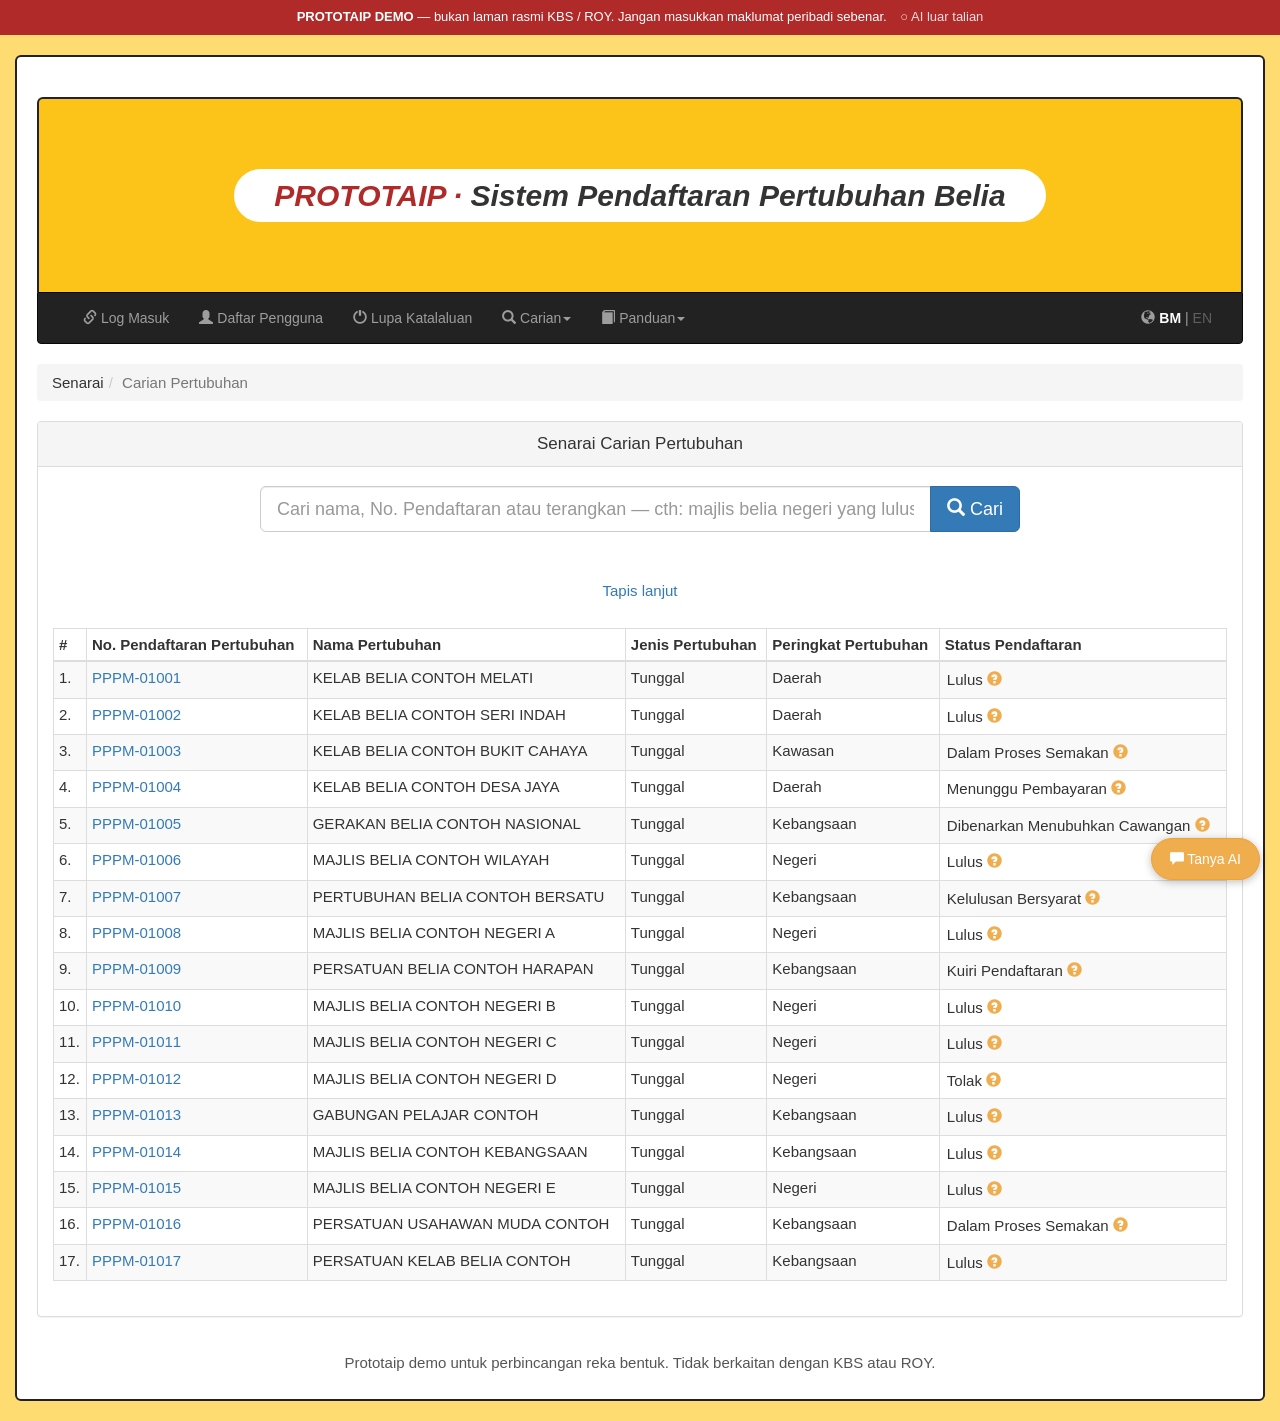
==== carian.html @ ee02eac8 "Search: one box with tags, local understanding first, empty-result help Replaces the duplicate AI se" ====
<!doctype html>
<html lang="ms">
<head>
<meta charset="utf-8"><meta name="robots" content="noindex, nofollow"><meta name="viewport" content="width=device-width, initial-scale=1">
<title>[Prototaip] Carian Pertubuhan - Sistem eROY</title>
<link rel="stylesheet" href="https://cdnjs.cloudflare.com/ajax/libs/twitter-bootstrap/3.4.1/css/bootstrap.min.css">
<link rel="stylesheet" href="assets/style.css">
</head>
<body>
<div class="shell">
  <div id="header"></div>
  <ol class="breadcrumb"><li>Senarai</li><li class="active">Carian Pertubuhan</li></ol>
  <div class="panel panel-default">
    <div class="panel-heading">Senarai Carian Pertubuhan</div>
    <div class="panel-body">
      <!-- One search box: number, name or a plain description -->
      <form id="qs" class="one-search" data-live="1" role="search">
        <label class="sr-only" for="q">Cari pertubuhan</label>
        <div class="input-group">
          <input id="q" class="form-control input-lg" maxlength="300" autocomplete="off"
                 placeholder="Cari nama, No. Pendaftaran atau terangkan — cth: majlis belia negeri yang lulus">
          <span class="input-group-btn"><button class="btn btn-primary btn-lg"><span class="glyphicon glyphicon-search"></span> Cari</button></span>
        </div>
      </form>
      <div class="filter-chips" id="chips" aria-live="polite"></div>
      <p class="search-note" id="search-note" aria-live="polite"></p>

      <details class="adv-filters" id="adv">
        <summary>Tapis lanjut</summary>
        <form id="f" class="form-horizontal" data-live="1">
          <div class="form-group">
            <label class="col-sm-2 control-label" for="f-no">No. Pendaftaran Pertubuhan :</label><div class="col-sm-4"><input id="f-no" name="no" class="form-control"></div>
            <label class="col-sm-2 control-label" for="f-nama">Nama Pertubuhan :</label><div class="col-sm-4"><input id="f-nama" name="nama" class="form-control"></div>
          </div>
          <div class="form-group">
            <label class="col-sm-2 control-label" for="f-jenis">Jenis Pertubuhan :</label>
            <div class="col-sm-4"><select id="f-jenis" name="jenis" class="form-control"><option value="">Sila pilih</option><option>Tunggal</option></select></div>
            <label class="col-sm-2 control-label" for="f-status">Status Pendaftaran :</label>
            <div class="col-sm-4"><select id="f-status" name="status" class="form-control"><option value="">Sila pilih</option>
              <option>Dalam Proses Semakan</option><option>Kuiri Pendaftaran</option><option>Menunggu Pembayaran</option><option>Tolak</option>
              <option>Lulus</option><option>Kelulusan Bersyarat</option><option>Dibenarkan Menubuhkan Cawangan</option></select></div>
          </div>
          <div class="form-group">
            <label class="col-sm-2 control-label" for="f-peringkat">Peringkat Pertubuhan :</label>
            <div class="col-sm-4"><select id="f-peringkat" name="peringkat" class="form-control"><option value="">Sila pilih</option>
              <option>Kebangsaan</option><option>Negeri</option><option>Daerah</option><option>Bahagian</option><option>Kawasan</option><option>Lokaliti</option></select></div>
          </div>
          <div class="text-center"><button class="btn btn-primary"><span class="glyphicon glyphicon-search"></span> Cari</button> <button type="reset" class="btn btn-default">Set Semula</button></div>
        </form>
      </details>

      <div class="table-responsive">
        <table class="table table-bordered table-striped table-condensed">
          <thead><tr><th>#</th><th>No. Pendaftaran Pertubuhan</th><th>Nama Pertubuhan</th><th>Jenis Pertubuhan</th><th>Peringkat Pertubuhan</th><th>Status Pendaftaran</th></tr></thead>
          <tbody id="rows"></tbody>
        </table>
      </div>
      <div id="empty-help" aria-live="polite"></div>
    </div>
  </div>
  <footer id="footer"></footer>
</div>
<script src="assets/data.js"></script>
<script src="assets/search.js"></script>
<script>
// ponytail: client-side filter over mock data; swap for a real API call when there's a backend.
const en = () => document.documentElement.lang === 'en';
const t = (ms, e) => (en() ? e : ms);
const el = (tag, props) => Object.assign(document.createElement(tag), props);
const LABELS = { no: ['No.', 'No.'], nama: ['Nama', 'Name'], jenis: ['Jenis', 'Type'], status: ['Status', 'Status'], peringkat: ['Peringkat', 'Level'] };
const KEYS = Object.keys(LABELS);
const f = document.getElementById('f'), note = document.getElementById('search-note');
const filters = () => Object.fromEntries(new FormData(f));
const setFilters = v => KEYS.forEach(k => { f.elements[k].value = v[k] || ''; });
const clearField = k => { f.elements[k].value = ''; render(); };

function chip(k, v) {
  const b = el('button', { type: 'button', className: 'filter-chip' });
  b.setAttribute('aria-label', t(`Buang tapisan ${LABELS[k][0]}: ${v}`, `Remove filter ${LABELS[k][1]}: ${v}`));
  b.append(t(...LABELS[k]) + ': ', el('span', { textContent: v }), el('span', { className: 'chip-x', textContent: ' ✕', ariaHidden: 'true' }));
  b.onclick = () => clearField(k);
  return b;
}

function render() {
  const q = filters(), hits = applyFilters(PERTUBUHAN, q), active = KEYS.filter(k => q[k]);

  // What the search is using, as removable tags.
  const chips = document.getElementById('chips');
  chips.replaceChildren(...active.map(k => chip(k, q[k])));
  if (active.length > 1) {
    const all = el('button', { type: 'button', className: 'btn btn-link btn-xs', textContent: t('Kosongkan semua', 'Clear all') });
    all.onclick = () => { setFilters({}); document.getElementById('q').value = ''; note.textContent = ''; render(); };
    chips.append(all);
  }
  if (active.length) chips.prepend(el('span', { className: 'chips-count', textContent: t(`${hits.length} hasil · `, `${hits.length} result${hits.length === 1 ? '' : 's'} · `) }));

  rows.innerHTML = hits.map((p, i) =>
    `<tr><td>${i + 1}.</td><td><a href="semak.html?no=${p.no}" title="Semak status">${p.no}</a></td><td>${p.nama}</td><td>${p.jenis}</td><td>${p.peringkat}</td>` +
    `<td><button type="button" class="btn-link status-ai" data-status="${p.status}" title="Terangkan dengan AI">${p.status} <span class="glyphicon glyphicon-question-sign"></span></button></td></tr>`).join('');

  // No results: say which filter to drop, and how many results that would give.
  const help = document.getElementById('empty-help');
  help.replaceChildren();
  if (!hits.length) {
    const box = el('div', { className: 'empty-help' });
    box.append(el('b', { textContent: t('Tiada pertubuhan sepadan dengan semua tapisan.', 'No organisation matches all the filters.') }));
    const rel = relaxations(PERTUBUHAN, q);
    if (rel.length) {
      box.append(el('span', { textContent: t(' Cuba:', ' Try:') }));
      rel.forEach(r => {
        const b = el('button', { type: 'button', className: 'btn btn-default btn-sm' });
        b.append(t('tanpa ', 'without '), el('span', { textContent: q[r.drop] }), t(` (${r.count} hasil)`, ` (${r.count} result${r.count === 1 ? '' : 's'})`));
        b.onclick = () => clearField(r.drop);
        box.append(' ', b);
      });
    }
    help.append(box);
  }
}

// One box: understand locally first; only unclear words go to the AI.
document.getElementById('qs').onsubmit = async e => {
  e.preventDefault();
  const text = document.getElementById('q').value.trim(), btn = e.target.querySelector('button');
  note.textContent = '';
  if (!text) { setFilters({}); return render(); }
  const parsed = parseQuery(text, PERTUBUHAN);
  if (!parsed.needsAI) { setFilters(parsed.filters); return render(); }
  btn.disabled = true;
  note.textContent = t('Memahami carian anda dengan AI…', 'Understanding your search with AI…');
  try {
    const r = await fetch('/api/search', { method: 'POST', headers: { 'Content-Type': 'application/json' }, body: JSON.stringify({ q: text }) });
    const j = await r.json();
    if (!r.ok) throw new Error(j.error);
    setFilters(j);
    // The tags show exactly what was applied; the model's own summary can claim filters it didn't set.
    note.textContent = t('✓ Difahami dengan bantuan AI — semak tapisan di atas.', '✓ Understood with AI — check the filters above.');
  } catch {
    // AI unavailable: keep what we understood and search the remaining words as a name.
    setFilters({ ...parsed.filters, nama: parsed.leftover.toUpperCase() });
    note.textContent = t('AI tidak tersedia — carian menggunakan kata kunci sahaja.', 'AI unavailable — searched by keywords only.');
  }
  btn.disabled = false;
  render();
};

// Status explainer: clicking a status asks the assistant what it means and what to do next.
rows.onclick = e => {
  const b = e.target.closest('.status-ai');
  if (b) window.eroyAsk(en()
    ? `What does the status "${b.dataset.status}" mean and what should the applicant do next?`
    : `Apakah maksud status "${b.dataset.status}" dan apa yang perlu dilakukan oleh pemohon seterusnya?`);
};
f.onsubmit = e => { e.preventDefault(); render(); };
f.onreset = () => setTimeout(render);
render();
document.addEventListener('langchange', render);
</script>
<script src="https://cdnjs.cloudflare.com/ajax/libs/jquery/3.7.1/jquery.min.js"></script>
<script src="https://cdnjs.cloudflare.com/ajax/libs/twitter-bootstrap/3.4.1/js/bootstrap.min.js"></script>
<script src="assets/layout.js"></script>
<script src="assets/config.js"></script>
<script src="assets/demo.js"></script>
<script src="assets/ai.js"></script>
<script src="assets/i18n.js"></script>
</body>
</html>
---- assets/style.css ----
body { background: #ffdc72; font-size: 15px; }
.shell { background: #fff; border: 2px solid #222; border-radius: 6px; margin: 20px 15px; padding: 40px 20px 20px; }
.banner {
  height: 195px; border: 2px solid #222; border-bottom: 0; border-radius: 6px 6px 0 0;
  background: #fcc419 url("banner.png") left center/cover no-repeat;
  display: flex; align-items: center; justify-content: center;
}
.banner span { background: #fff; border-radius: 60px; padding: 10px 40px; font: italic 700 40px/1.1 sans-serif; color: #333; }
.banner.has-img span { display: none; }
.navbar { border-radius: 0 0 4px 4px; margin-bottom: 20px; }
.navbar .navbar-nav > li > a { font-size: 14px; }
.panel-heading { text-align: center; font-size: 17px; }
.panel-body p.lead-text { text-align: justify; }
footer { text-align: center; color: #555; padding: 15px 0 5px; }
.perhatian { border: 1px solid #f0ad4e; background: #fcf8e3; padding: 12px 18px; margin-bottom: 20px; }
.perhatian b { color: #c9302c; }
@media (max-width: 767px) { .banner { height: 110px; } .banner span { font-size: 20px; } }

/* AI assistant */
#ai-fab { position: fixed; right: 20px; bottom: 20px; z-index: 1000; border-radius: 24px; padding: 10px 18px; box-shadow: 0 2px 8px rgba(0,0,0,.25); }
#ai-panel { position: fixed; right: 20px; bottom: 20px; z-index: 1000; width: 370px; max-width: calc(100vw - 32px); height: 520px; max-height: calc(100vh - 40px); display: flex; flex-direction: column; margin: 0; box-shadow: 0 4px 16px rgba(0,0,0,.3); }
#ai-panel[hidden] { display: none; }
#ai-panel .panel-heading { background: #222; color: #fff; text-align: left; }
#ai-panel .close { color: #fff; opacity: .8; }
#ai-log { flex: 1; overflow-y: auto; padding: 10px; }
.ai-msg { white-space: pre-wrap; padding: 8px 11px; border-radius: 10px; margin-bottom: 8px; max-width: 88%; font-size: 14px; }
.ai-user { background: #337ab7; color: #fff; margin-left: auto; }
.ai-assistant { background: #fff3cd; border: 1px solid #ffe08a; }
#ai-chips { padding: 0 10px 6px; display: flex; flex-wrap: wrap; gap: 4px; }
.ai-input { display: flex; gap: 6px; padding: 8px 10px; border-top: 1px solid #ddd; }
.ai-note { font-size: 11px; color: #777; padding: 0 10px 8px; }
@media (max-width: 480px) { #ai-panel { right: 16px; bottom: 16px; } }


/* Tracker timeline */
.timeline { list-style: none; padding: 0 0 0 28px; margin: 18px 0; border-left: 3px solid #eee; margin-left: 10px; }
.timeline li { position: relative; padding: 0 0 16px 6px; }
.timeline li::before { content: ""; position: absolute; left: -37px; top: 1px; width: 18px; height: 18px; border-radius: 50%; background: #ddd; border: 3px solid #fff; box-shadow: 0 0 0 1px #ccc; }
.timeline li.tl-done::before { background: #5cb85c; }
.timeline li.tl-current::before { background: #f0ad4e; box-shadow: 0 0 0 4px rgba(240,173,78,.3); }
.timeline li.tl-todo { color: #999; }
.timeline small { display: block; color: #777; }

/* AI extras */
.ai-sources, .ai-feedback { font-size: 12px; margin: -4px 0 8px; max-width: 88%; }
.ai-sources a { display: inline-block; margin-right: 6px; }
.ai-feedback .btn-link { padding: 0 4px; font-size: 15px; text-decoration: none; }
#ai-mic.btn-danger { animation: pulse 1s infinite; }
@keyframes pulse { 50% { opacity: .55; } }
@media (prefers-reduced-motion: reduce) { #ai-mic.btn-danger { animation: none; } }
.status-ai { padding: 0; color: inherit; text-align: left; }
.status-ai .glyphicon { color: #f0ad4e; }

/* Language toggle: highlight the active language */
#lang-toggle b { opacity: .5; font-weight: normal; }
html:not(.lang-en-on) #lang-toggle .lang-ms, html.lang-en-on #lang-toggle .lang-en { opacity: 1; font-weight: bold; color: #fff; }

/* Minimised chat: title bar only */
#ai-panel .close + .close { margin-right: 12px; }
#ai-panel.ai-minimised { height: auto; }
#ai-panel.ai-minimised > :not(.panel-heading) { display: none; }
#ai-panel.ai-minimised .panel-heading { cursor: pointer; border-radius: 3px; }

/* Eligibility results */
.elig-list { list-style: none; padding: 0; margin: 16px 0; }
.elig-list li { padding: 8px 10px; border-left: 4px solid #ddd; margin-bottom: 6px; background: #fafafa; }
.elig-list .elig-icon { display: inline-block; width: 22px; font-weight: bold; }
.elig-ok { border-color: #5cb85c !important; } .elig-ok .elig-icon { color: #3c763d; }
.elig-fail { border-color: #d9534f !important; } .elig-fail .elig-icon { color: #a94442; }
.elig-warn { border-color: #f0ad4e !important; } .elig-warn .elig-icon { color: #8a6d3b; }
.elig-verdict { margin-top: 18px; font-weight: bold; }

/* Document check: one drop zone -> have / missing */
.doc-drop { display: flex; flex-direction: column; align-items: center; gap: 4px; border: 2px dashed #f0ad4e; background: #fffbf0; border-radius: 8px; padding: 26px 16px; margin: 10px 0 20px; cursor: pointer; font-weight: normal; text-align: center; }
.doc-drop .glyphicon { font-size: 30px; color: #f0ad4e; }
.doc-drop span { color: #666; }
.doc-drop.over, .doc-drop:focus-within { background: #fff3cd; border-color: #ec971f; }
.doc-drop input { position: absolute; width: 1px; height: 1px; opacity: 0; }
.doc-need { list-style: none; padding: 0; }
.doc-need li { display: grid; grid-template-columns: 24px 1fr; padding: 7px 8px; border-left: 4px solid #ddd; background: #fafafa; margin-bottom: 5px; }
.doc-need li small { grid-column: 2; color: #666; }
.doc-need .need-icon { grid-row: span 3; font-weight: bold; }
.need-ok { border-color: #5cb85c !important; } .need-ok .need-icon { color: #3c763d; }
.need-fail { border-color: #f0ad4e !important; } .need-fail .need-icon { color: #8a6d3b; }
.need-missing { border-color: #d9534f !important; } .need-missing .need-icon { color: #a94442; }
.need-optional { opacity: .75; }
.doc-need .need-dup { color: #8a6d3b; }
.doc-files { list-style: none; padding: 0; }
.doc-file { border: 1px solid #e5e5e5; border-radius: 6px; padding: 10px 12px; margin-bottom: 8px; }
.doc-file.doc-ok { border-color: #cfe5c4; } .doc-file.doc-bad { border-color: #ecc4c3; background: #fdf8f8; } .doc-file.doc-unknown { border-color: #f3d9a4; background: #fffbf0; }
.doc-file-head { display: flex; justify-content: space-between; gap: 8px; margin-bottom: 6px; word-break: break-all; }
.doc-file select { max-width: 340px; }
.doc-how { display: block; color: #777; margin: 4px 0; }
.doc-checks div { font-size: 13px; }

/* Eligibility & documents page: summary chips + step numbers */
.prep-summary { display: flex; flex-wrap: wrap; gap: 8px; align-items: center; margin-bottom: 16px; }
.prep-chip { padding: 7px 14px; border-radius: 18px; border: 1px solid #ddd; background: #f7f7f7; color: #444; font-weight: bold; text-decoration: none !important; }
.prep-chip.prep-ok { background: #dff0d8; border-color: #b2d8a0; color: #2b5e1e; }
.prep-chip.prep-fail { background: #fcf8e3; border-color: #f0d58a; color: #7a5b16; }
.prep-ready { flex-basis: 100%; background: #dff0d8; border: 1px solid #b2d8a0; color: #2b5e1e; padding: 10px 14px; border-radius: 4px; }
.prep-ready .btn { margin-left: 8px; }
.prep-step { display: inline-block; width: 24px; height: 24px; line-height: 24px; border-radius: 50%; background: #222; color: #fff; font-weight: bold; text-align: center; margin-right: 6px; }
#step-elig .panel-heading, #step-docs .panel-heading { text-align: left; font-weight: bold; }

/* Status tracker */
.track-search { display: flex; gap: 8px; max-width: 620px; margin: 0 auto; }
.track-search .form-control { flex: 1; }
.track-quick { text-align: center; margin: 10px 0 18px; color: #666; }
.track-quick a { margin: 0 6px 0 2px; }
#recent-label + #recent { margin-right: 14px; }
.track-head { border-top: 1px solid #eee; padding-top: 16px; }
.track-head h4 { margin: 0 0 6px; font-weight: bold; }
.track-meta { color: #555; }
.track-meta .label { font-size: 12px; margin-right: 6px; }
.track-action { background: #fffbf0; border: 1px solid #f3d9a4; border-radius: 6px; padding: 14px 16px; margin-top: 16px; }
.track-action h5 { margin: 0 0 6px; font-size: 16px; font-weight: bold; }
.track-who { font-weight: bold; color: #7a5b16; }
.track-action ol { padding-left: 20px; }
.track-action ol li { margin-bottom: 5px; }
.track-buttons { margin: 12px 0 0; }
.track-pick { border-top: 1px solid #eee; padding-top: 12px; }
@media (max-width: 600px) { .track-search { flex-direction: column; } }

/* Search: one box, filter tags, advanced filters, empty-result help */
.one-search { max-width: 760px; margin: 4px auto 10px; }
.filter-chips { max-width: 760px; margin: 0 auto; min-height: 30px; display: flex; flex-wrap: wrap; align-items: center; gap: 6px; }
.chips-count { color: #555; font-weight: bold; }
.filter-chip { border: 1px solid #c8d8ea; background: #eef4fb; color: #23527c; border-radius: 16px; padding: 3px 10px; font-size: 13px; }
.filter-chip:hover, .filter-chip:focus { background: #dce9f7; }
.filter-chip .chip-x { color: #6a8bb0; }
.search-note { max-width: 760px; margin: 4px auto 8px; color: #666; font-size: 13px; }
.adv-filters { max-width: 1100px; margin: 0 auto 16px; }
.adv-filters summary { cursor: pointer; color: #337ab7; text-align: center; margin-bottom: 10px; }
.adv-filters[open] { border: 1px solid #eee; border-radius: 6px; padding: 10px 14px; }
.empty-help { background: #fcf8e3; border: 1px solid #faebcc; border-radius: 4px; padding: 10px 14px; }
.empty-help .btn { margin-top: 4px; }

/* Public demo mode */
.demo-bar { background: #b02a2a; color: #fff; text-align: center; padding: 8px 12px; font-size: 13px; position: sticky; top: 0; z-index: 1100; }
.demo-ai { margin-left: 10px; opacity: .85; } .demo-ai.on { opacity: 1; }
.banner span { font-size: 30px; max-width: 92%; text-align: center; }
.banner span::before { content: "PROTOTAIP · "; color: #b02a2a; }
@media (max-width: 767px) { .banner span { font-size: 17px; } }
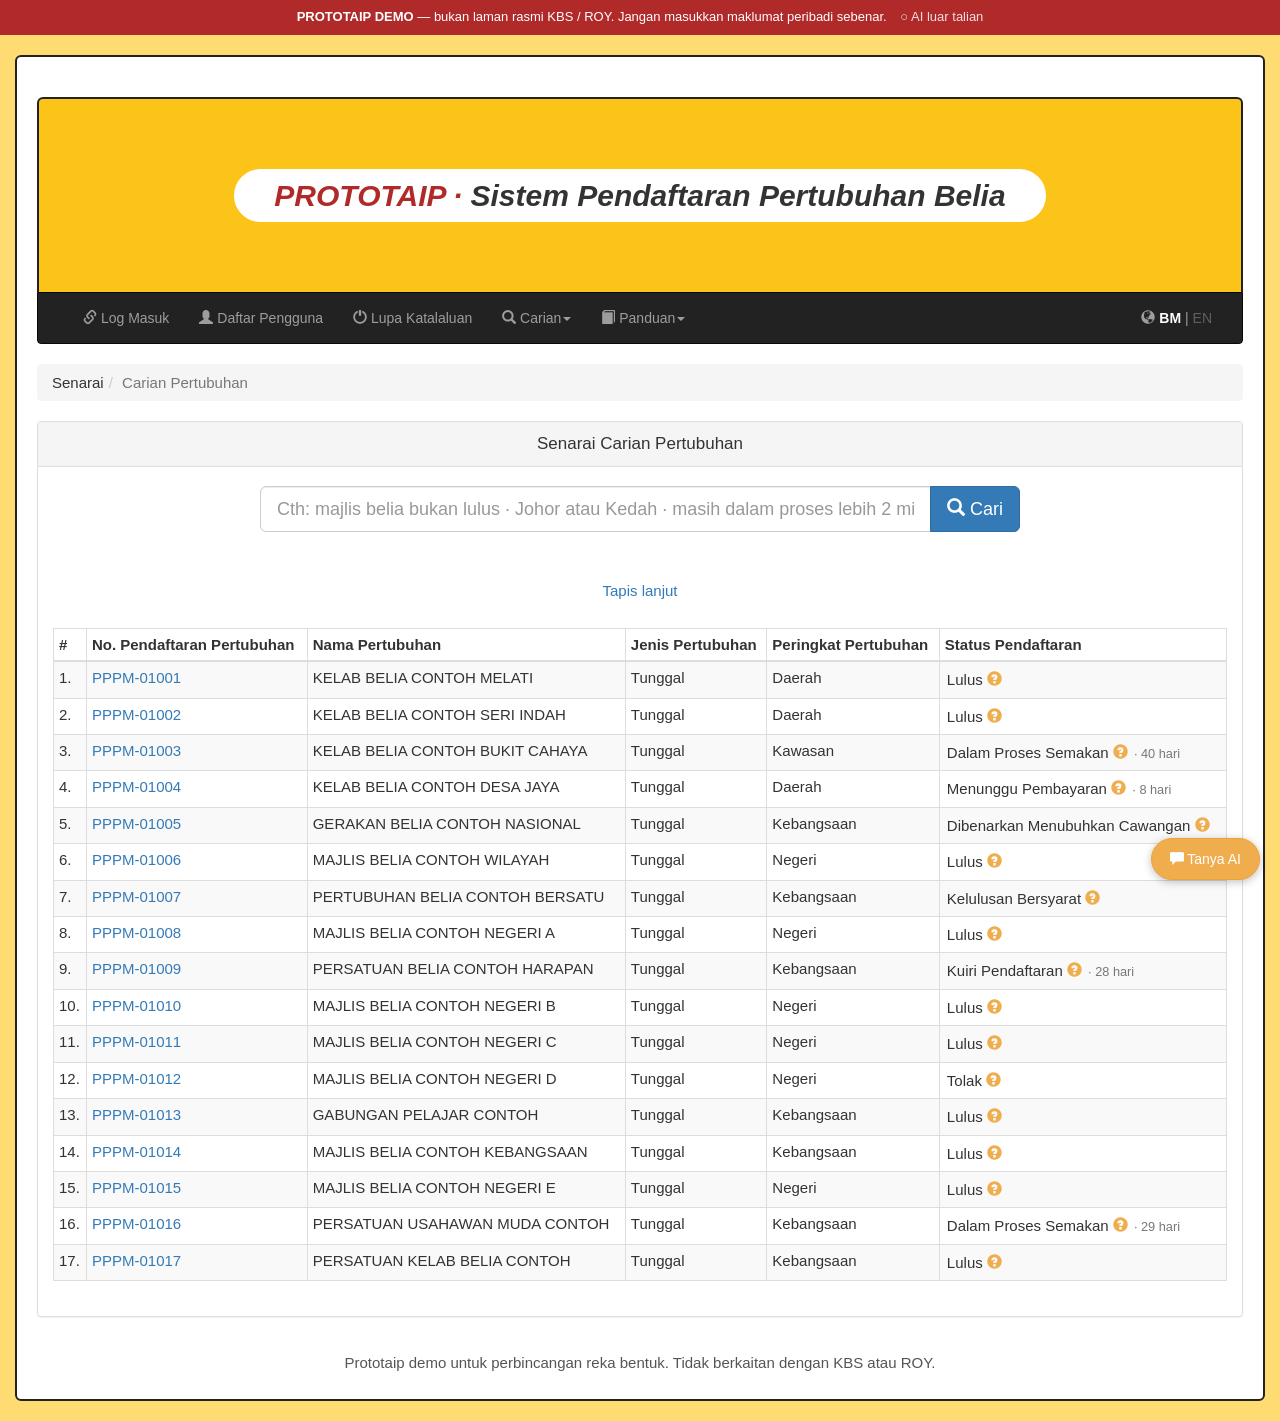
==== commit 4a3582d0: "Search: status groups, exclusions, either/or, time waiting, typo tolerance The one search box now ex" ====
--- a/carian.html
+++ b/carian.html
@@ -18,12 +18,13 @@
         <label class="sr-only" for="q">Cari pertubuhan</label>
         <div class="input-group">
           <input id="q" class="form-control input-lg" maxlength="300" autocomplete="off"
-                 placeholder="Cari nama, No. Pendaftaran atau terangkan — cth: majlis belia negeri yang lulus">
+                 placeholder="Cth: majlis belia bukan lulus · Johor atau Kedah · masih dalam proses lebih 2 minggu">
           <span class="input-group-btn"><button class="btn btn-primary btn-lg"><span class="glyphicon glyphicon-search"></span> Cari</button></span>
         </div>
       </form>
       <div class="filter-chips" id="chips" aria-live="polite"></div>
       <p class="search-note" id="search-note" aria-live="polite"></p>
+      <p class="search-note" id="fuzzy-note" aria-live="polite"></p>
 
       <details class="adv-filters" id="adv">
         <summary>Tapis lanjut</summary>
@@ -67,37 +68,63 @@
 const en = () => document.documentElement.lang === 'en';
 const t = (ms, e) => (en() ? e : ms);
 const el = (tag, props) => Object.assign(document.createElement(tag), props);
-const LABELS = { no: ['No.', 'No.'], nama: ['Nama', 'Name'], jenis: ['Jenis', 'Type'], status: ['Status', 'Status'], peringkat: ['Peringkat', 'Level'] };
-const KEYS = Object.keys(LABELS);
+const SIMPLE = ['no', 'nama', 'jenis', 'status', 'peringkat'];  // the fields the advanced form can hold
 const f = document.getElementById('f'), note = document.getElementById('search-note');
-const filters = () => Object.fromEntries(new FormData(f));
-const setFilters = v => KEYS.forEach(k => { f.elements[k].value = v[k] || ''; });
-const clearField = k => { f.elements[k].value = ''; render(); };
+let state = emptyFilters();  // the one source of truth; the advanced form mirrors its simple fields
+const syncForm = () => SIMPLE.forEach(k => { f.elements[k].value = state[k] || ''; });
+const setState = v => { state = { ...emptyFilters(), ...v }; syncForm(); render(); };
+const clearKey = k => { state = cleared(state, k); syncForm(); render(); };
+const sameList = (a, b) => a.length === b.length && a.every(x => b.includes(x));
 
-function chip(k, v) {
+// Tag text for each kind of filter. Status names sit in their own <span> so the BM/EN switch can translate them.
+function tagParts(k, v) {
+  const spans = list => list.flatMap((x, i) => [i ? ', ' : '', el('span', { textContent: x })]);
+  switch (k) {
+    case 'no': return ['No.: ', v];
+    case 'nama': return [t('Nama: ', 'Name: '), v];
+    case 'namaAny': return [t('Nama: ', 'Name: '), v.join(t(' atau ', ' or '))];
+    case 'jenis': return [t('Jenis: ', 'Type: '), el('span', { textContent: v })];
+    case 'status': return ['Status: ', el('span', { textContent: v })];
+    case 'statusIn': return ['Status: ', state.statusInLabel ? t(...state.statusInLabel) : spans(v)].flat();
+    case 'statusNot': return [t('Bukan: ', 'Not: '), sameList(v, PENDING) ? t('masih dalam proses', 'still in progress')
+                                                     : sameList(v, DECIDED) ? t('sudah ada keputusan', 'decided') : spans(v)].flat();
+    case 'peringkat': return [t('Peringkat: ', 'Level: '), el('span', { textContent: v })];
+    case 'minDays': return [t(`Lebih ${v} hari di peringkat semasa`, `More than ${v} days at the current stage`)];
+  }
+}
+const KEYS = ['no', 'nama', 'namaAny', 'jenis', 'status', 'statusIn', 'statusNot', 'peringkat', 'minDays'];
+
+function chip(k) {
   const b = el('button', { type: 'button', className: 'filter-chip' });
-  b.setAttribute('aria-label', t(`Buang tapisan ${LABELS[k][0]}: ${v}`, `Remove filter ${LABELS[k][1]}: ${v}`));
-  b.append(t(...LABELS[k]) + ': ', el('span', { textContent: v }), el('span', { className: 'chip-x', textContent: ' ✕', ariaHidden: 'true' }));
-  b.onclick = () => clearField(k);
+  b.append(...tagParts(k, state[k]), el('span', { className: 'chip-x', textContent: ' ✕', ariaHidden: 'true' }));
+  b.setAttribute('aria-label', t('Buang tapisan: ', 'Remove filter: ') + b.textContent.replace(' ✕', ''));
+  b.onclick = () => clearKey(k);
   return b;
 }
 
 function render() {
-  const q = filters(), hits = applyFilters(PERTUBUHAN, q), active = KEYS.filter(k => q[k]);
+  const hits = applyFilters(PERTUBUHAN, state), active = KEYS.filter(k => isActive(state, k));
 
   // What the search is using, as removable tags.
   const chips = document.getElementById('chips');
-  chips.replaceChildren(...active.map(k => chip(k, q[k])));
+  chips.replaceChildren(...active.map(chip));
   if (active.length > 1) {
     const all = el('button', { type: 'button', className: 'btn btn-link btn-xs', textContent: t('Kosongkan semua', 'Clear all') });
-    all.onclick = () => { setFilters({}); document.getElementById('q').value = ''; note.textContent = ''; render(); };
+    all.onclick = () => { document.getElementById('q').value = ''; note.textContent = ''; setState({}); };
     chips.append(all);
   }
   if (active.length) chips.prepend(el('span', { className: 'chips-count', textContent: t(`${hits.length} hasil · `, `${hits.length} result${hits.length === 1 ? '' : 's'} · `) }));
 
-  rows.innerHTML = hits.map((p, i) =>
-    `<tr><td>${i + 1}.</td><td><a href="semak.html?no=${p.no}" title="Semak status">${p.no}</a></td><td>${p.nama}</td><td>${p.jenis}</td><td>${p.peringkat}</td>` +
-    `<td><button type="button" class="btn-link status-ai" data-status="${p.status}" title="Terangkan dengan AI">${p.status} <span class="glyphicon glyphicon-question-sign"></span></button></td></tr>`).join('');
+  // Say when a near spelling found the names.
+  const fuzzyNote = document.getElementById('fuzzy-note');
+  fuzzyNote.textContent = (state.nama || state.namaAny.length) && applyFilters(PERTUBUHAN, state, { fuzzy: false }).length < hits.length
+    ? t('Termasuk nama dengan ejaan hampir sama.', 'Includes names with a similar spelling.') : '';
+
+  rows.innerHTML = hits.map((p, i) => {
+    const days = PENDING.includes(p.status) ? ` <small class="text-muted">· ${daysAtStage(p)} ${t('hari', 'days')}</small>` : '';
+    return `<tr><td>${i + 1}.</td><td><a href="semak.html?no=${p.no}" title="Semak status">${p.no}</a></td><td>${p.nama}</td><td>${p.jenis}</td><td>${p.peringkat}</td>` +
+      `<td><button type="button" class="btn-link status-ai" data-status="${p.status}" title="Terangkan dengan AI">${p.status} <span class="glyphicon glyphicon-question-sign"></span></button>${days}</td></tr>`;
+  }).join('');
 
   // No results: say which filter to drop, and how many results that would give.
   const help = document.getElementById('empty-help');
@@ -105,13 +132,13 @@
   if (!hits.length) {
     const box = el('div', { className: 'empty-help' });
     box.append(el('b', { textContent: t('Tiada pertubuhan sepadan dengan semua tapisan.', 'No organisation matches all the filters.') }));
-    const rel = relaxations(PERTUBUHAN, q);
+    const rel = relaxations(PERTUBUHAN, state);
     if (rel.length) {
       box.append(el('span', { textContent: t(' Cuba:', ' Try:') }));
       rel.forEach(r => {
         const b = el('button', { type: 'button', className: 'btn btn-default btn-sm' });
-        b.append(t('tanpa ', 'without '), el('span', { textContent: q[r.drop] }), t(` (${r.count} hasil)`, ` (${r.count} result${r.count === 1 ? '' : 's'})`));
-        b.onclick = () => clearField(r.drop);
+        b.append(t('tanpa "', 'without "'), ...tagParts(r.drop, state[r.drop]), `"` + t(` (${r.count} hasil)`, ` (${r.count} result${r.count === 1 ? '' : 's'})`));
+        b.onclick = () => clearKey(r.drop);
         box.append(' ', b);
       });
     }
@@ -124,25 +151,25 @@
   e.preventDefault();
   const text = document.getElementById('q').value.trim(), btn = e.target.querySelector('button');
   note.textContent = '';
-  if (!text) { setFilters({}); return render(); }
+  if (!text) return setState({});
   const parsed = parseQuery(text, PERTUBUHAN);
-  if (!parsed.needsAI) { setFilters(parsed.filters); return render(); }
+  if (!parsed.needsAI) return setState(parsed.filters);
   btn.disabled = true;
   note.textContent = t('Memahami carian anda dengan AI…', 'Understanding your search with AI…');
   try {
     const r = await fetch('/api/search', { method: 'POST', headers: { 'Content-Type': 'application/json' }, body: JSON.stringify({ q: text }) });
     const j = await r.json();
     if (!r.ok) throw new Error(j.error);
-    setFilters(j);
+    // Keep what we understood locally (groups, exclusions, time) and add what the AI read.
+    setState({ ...parsed.filters, ...Object.fromEntries(['no', 'nama', 'status', 'peringkat'].filter(k => j[k]).map(k => [k, j[k]])) });
     // The tags show exactly what was applied; the model's own summary can claim filters it didn't set.
     note.textContent = t('✓ Difahami dengan bantuan AI — semak tapisan di atas.', '✓ Understood with AI — check the filters above.');
   } catch {
     // AI unavailable: keep what we understood and search the remaining words as a name.
-    setFilters({ ...parsed.filters, nama: parsed.leftover.toUpperCase() });
+    setState({ ...parsed.filters, nama: parsed.leftover.toUpperCase() });
     note.textContent = t('AI tidak tersedia — carian menggunakan kata kunci sahaja.', 'AI unavailable — searched by keywords only.');
   }
   btn.disabled = false;
-  render();
 };
 
 // Status explainer: clicking a status asks the assistant what it means and what to do next.
@@ -152,8 +179,8 @@
     ? `What does the status "${b.dataset.status}" mean and what should the applicant do next?`
     : `Apakah maksud status "${b.dataset.status}" dan apa yang perlu dilakukan oleh pemohon seterusnya?`);
 };
-f.onsubmit = e => { e.preventDefault(); render(); };
-f.onreset = () => setTimeout(render);
+f.onsubmit = e => { e.preventDefault(); state = { ...state, ...Object.fromEntries(new FormData(f)) }; render(); };
+f.onreset = () => setTimeout(() => setState({}));
 render();
 document.addEventListener('langchange', render);
 </script>
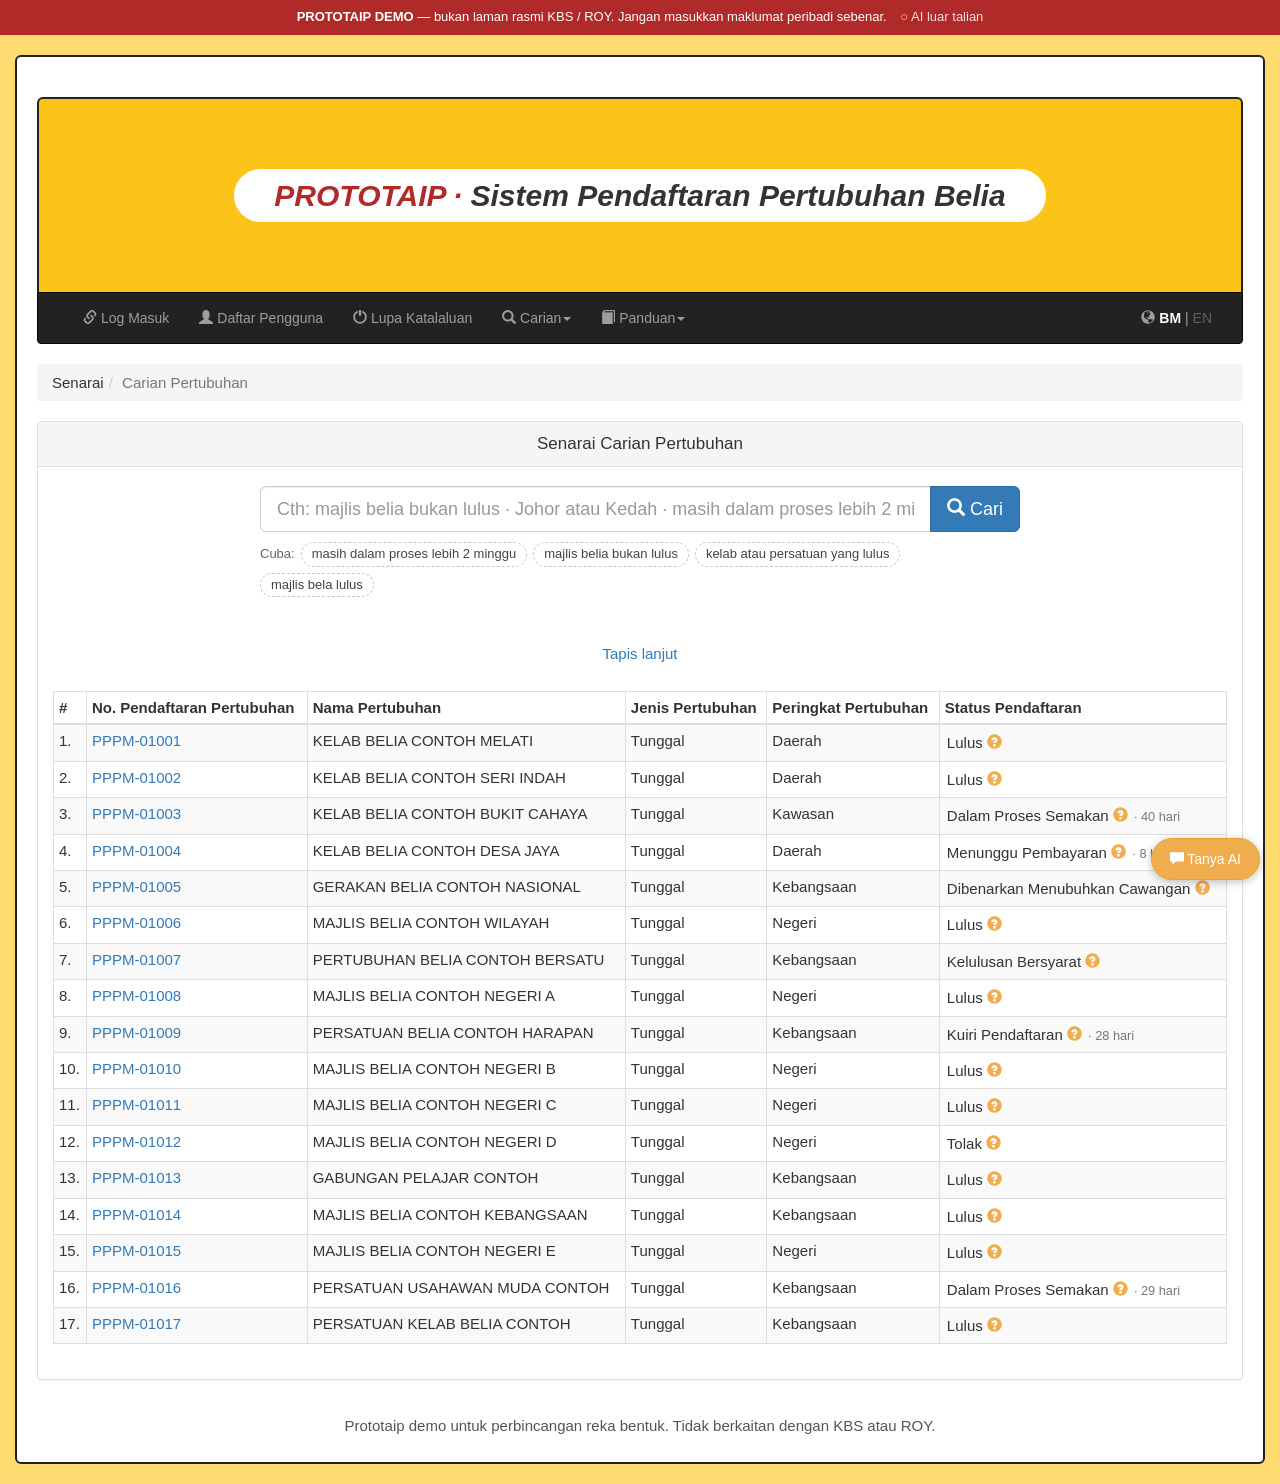
==== commit d4ff4731: "Search: clickable example searches under the box Co-Authored-By: Claude Opus 5.5 <noreply@anthropic." ====
--- a/carian.html
+++ b/carian.html
@@ -22,6 +22,7 @@
           <span class="input-group-btn"><button class="btn btn-primary btn-lg"><span class="glyphicon glyphicon-search"></span> Cari</button></span>
         </div>
       </form>
+      <div class="search-examples" id="examples"></div>
       <div class="filter-chips" id="chips" aria-live="polite"></div>
       <p class="search-note" id="search-note" aria-live="polite"></p>
       <p class="search-note" id="fuzzy-note" aria-live="polite"></p>
@@ -102,6 +103,24 @@
   return b;
 }
 
+// Example searches under the box; each shows a different thing the filters can't do. They work on the
+// local and public (fictional names) copies alike.
+const EXAMPLES = [
+  ['masih dalam proses lebih 2 minggu', 'pending more than 2 weeks'],
+  ['majlis belia bukan lulus', 'majlis belia not approved'],
+  ['kelab atau persatuan yang lulus', 'kelab or persatuan approved'],
+  ['majlis bela lulus', 'majlis bela approved'],
+];
+function renderExamples() {
+  const box = document.getElementById('examples');
+  box.replaceChildren(el('span', { className: 'examples-label', textContent: t('Cuba:', 'Try:') }));
+  EXAMPLES.forEach(ex => {
+    const b = el('button', { type: 'button', className: 'example-chip', textContent: t(...ex) });
+    b.onclick = () => { document.getElementById('q').value = t(...ex); document.getElementById('qs').requestSubmit(); };
+    box.append(b);
+  });
+}
+
 function render() {
   const hits = applyFilters(PERTUBUHAN, state), active = KEYS.filter(k => isActive(state, k));
 
@@ -181,8 +200,9 @@
 };
 f.onsubmit = e => { e.preventDefault(); state = { ...state, ...Object.fromEntries(new FormData(f)) }; render(); };
 f.onreset = () => setTimeout(() => setState({}));
+renderExamples();
 render();
-document.addEventListener('langchange', render);
+document.addEventListener('langchange', () => { renderExamples(); render(); });
 </script>
 <script src="https://cdnjs.cloudflare.com/ajax/libs/jquery/3.7.1/jquery.min.js"></script>
 <script src="https://cdnjs.cloudflare.com/ajax/libs/twitter-bootstrap/3.4.1/js/bootstrap.min.js"></script>
--- a/assets/style.css
+++ b/assets/style.css
@@ -135,6 +135,11 @@
 .adv-filters[open] { border: 1px solid #eee; border-radius: 6px; padding: 10px 14px; }
 .empty-help { background: #fcf8e3; border: 1px solid #faebcc; border-radius: 4px; padding: 10px 14px; }
 .empty-help .btn { margin-top: 4px; }
+.search-examples { max-width: 760px; margin: 0 auto 8px; display: flex; flex-wrap: wrap; align-items: center; gap: 6px; font-size: 13px; }
+.examples-label { color: #666; }
+.example-chip { border: 1px dashed #c9c9c9; background: #fff; color: #444; border-radius: 16px; padding: 2px 10px; }
+.example-chip:hover, .example-chip:focus { border-style: solid; border-color: #337ab7; color: #23527c; }
+
 
 /* Public demo mode */
 .demo-bar { background: #b02a2a; color: #fff; text-align: center; padding: 8px 12px; font-size: 13px; position: sticky; top: 0; z-index: 1100; }
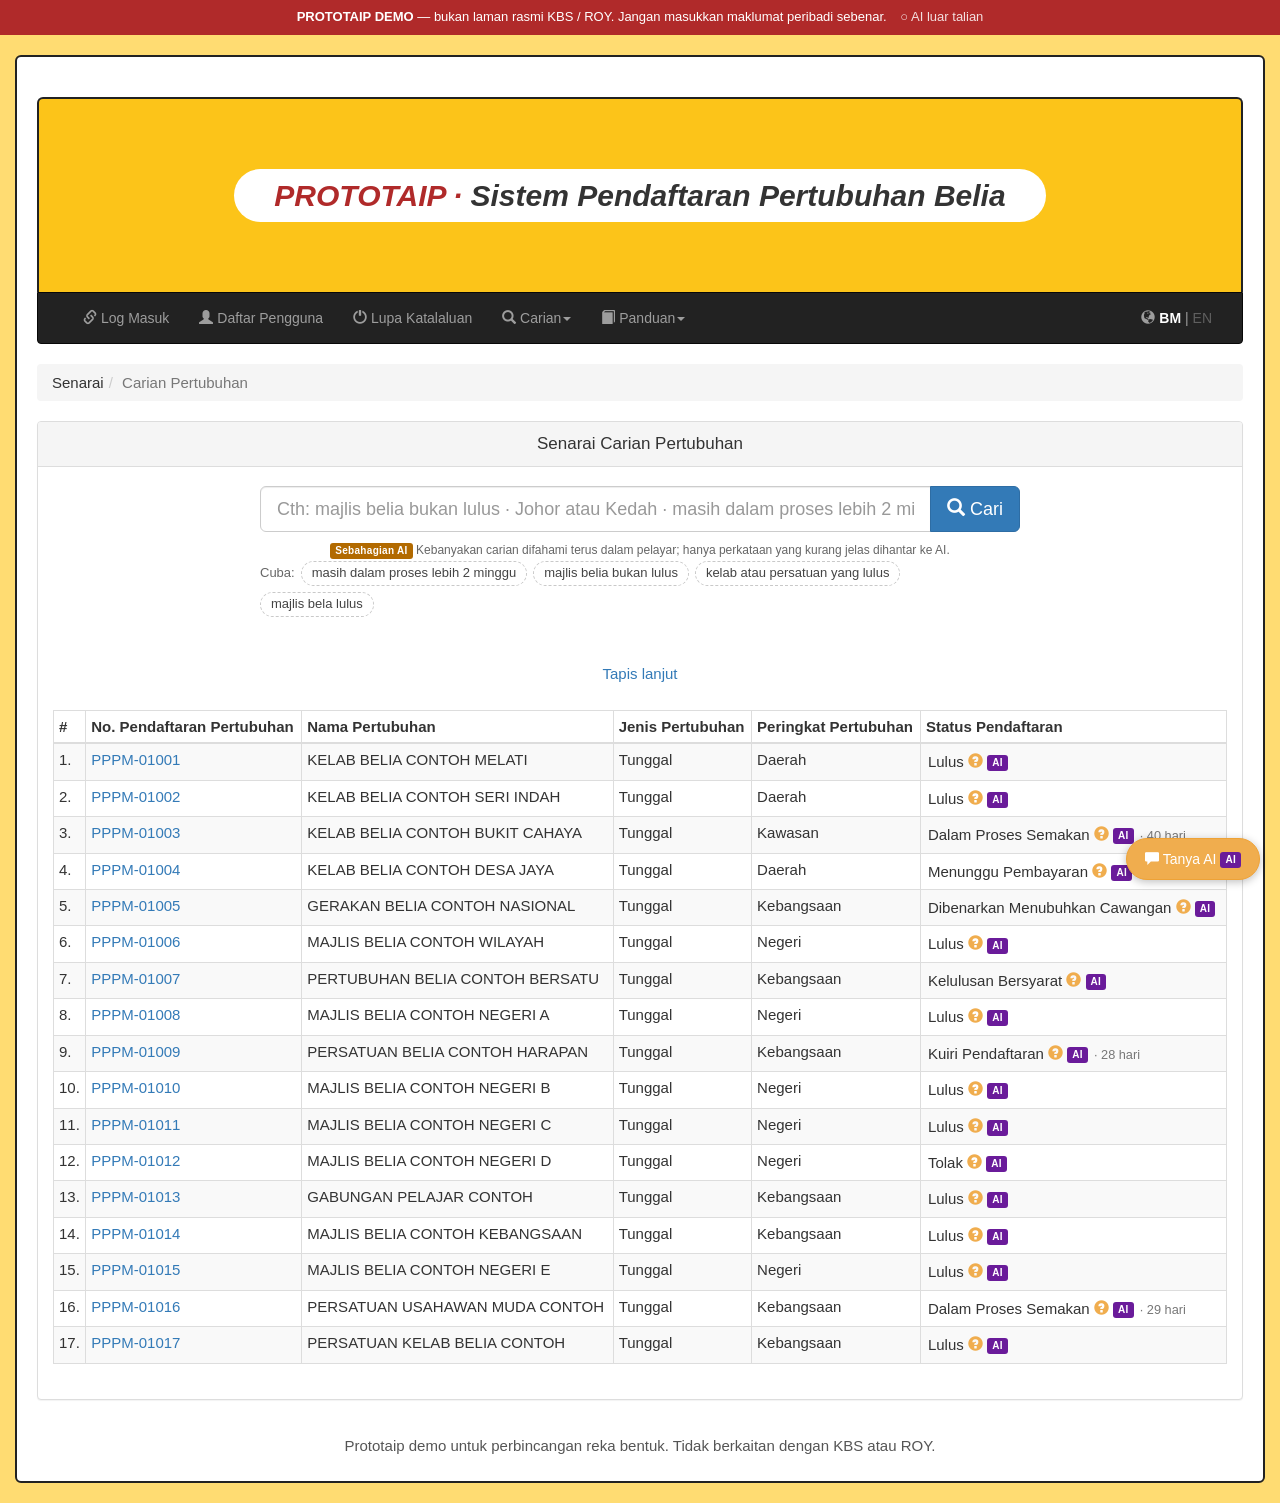
==== commit a9e56b17: "Label AI features with AI badges Co-Authored-By: Claude Opus 5.5 <noreply@anthropic.com> Claude-Sess" ====
--- a/carian.html
+++ b/carian.html
@@ -22,6 +22,7 @@
           <span class="input-group-btn"><button class="btn btn-primary btn-lg"><span class="glyphicon glyphicon-search"></span> Cari</button></span>
         </div>
       </form>
+      <p class="ai-hint"><span class="ai-tag ai-part">Sebahagian AI</span> <span data-en="Most searches are understood right in your browser; only unclear words are sent to the AI.">Kebanyakan carian difahami terus dalam pelayar; hanya perkataan yang kurang jelas dihantar ke AI.</span></p>
       <div class="search-examples" id="examples"></div>
       <div class="filter-chips" id="chips" aria-live="polite"></div>
       <p class="search-note" id="search-note" aria-live="polite"></p>
@@ -142,7 +143,7 @@
   rows.innerHTML = hits.map((p, i) => {
     const days = PENDING.includes(p.status) ? ` <small class="text-muted">· ${daysAtStage(p)} ${t('hari', 'days')}</small>` : '';
     return `<tr><td>${i + 1}.</td><td><a href="semak.html?no=${p.no}" title="Semak status">${p.no}</a></td><td>${p.nama}</td><td>${p.jenis}</td><td>${p.peringkat}</td>` +
-      `<td><button type="button" class="btn-link status-ai" data-status="${p.status}" title="Terangkan dengan AI">${p.status} <span class="glyphicon glyphicon-question-sign"></span></button>${days}</td></tr>`;
+      `<td><button type="button" class="btn-link status-ai" data-status="${p.status}" title="Terangkan dengan AI">${p.status} <span class="glyphicon glyphicon-question-sign"></span> <span class="ai-tag">AI</span></button>${days}</td></tr>`;
   }).join('');
 
   // No results: say which filter to drop, and how many results that would give.
--- a/assets/style.css
+++ b/assets/style.css
@@ -108,7 +108,6 @@
 .track-search .form-control { flex: 1; }
 .track-quick { text-align: center; margin: 10px 0 18px; color: #666; }
 .track-quick a { margin: 0 6px 0 2px; }
-#recent-label + #recent { margin-right: 14px; }
 .track-head { border-top: 1px solid #eee; padding-top: 16px; }
 .track-head h4 { margin: 0 0 6px; font-weight: bold; }
 .track-meta { color: #555; }
@@ -139,7 +138,12 @@
 .examples-label { color: #666; }
 .example-chip { border: 1px dashed #c9c9c9; background: #fff; color: #444; border-radius: 16px; padding: 2px 10px; }
 .example-chip:hover, .example-chip:focus { border-style: solid; border-color: #337ab7; color: #23527c; }
+.doc-fix { font-size: 12.5px; color: #555; background: #f7f7f7; border-radius: 4px; padding: 5px 8px; margin-top: 4px; }
 
+/* AI label: marks every part of the site that uses the AI model */
+.ai-tag { display: inline-block; background: #6a1b9a; color: #fff; font-size: 10px; font-weight: 700; line-height: 1; padding: 3px 5px; border-radius: 3px; vertical-align: middle; letter-spacing: .3px; }
+.ai-tag.ai-part { background: #b26a00; }
+.ai-hint { font-size: 12px; color: #666; margin: 6px 0 2px; text-align: center; }
 
 /* Public demo mode */
 .demo-bar { background: #b02a2a; color: #fff; text-align: center; padding: 8px 12px; font-size: 13px; position: sticky; top: 0; z-index: 1100; }
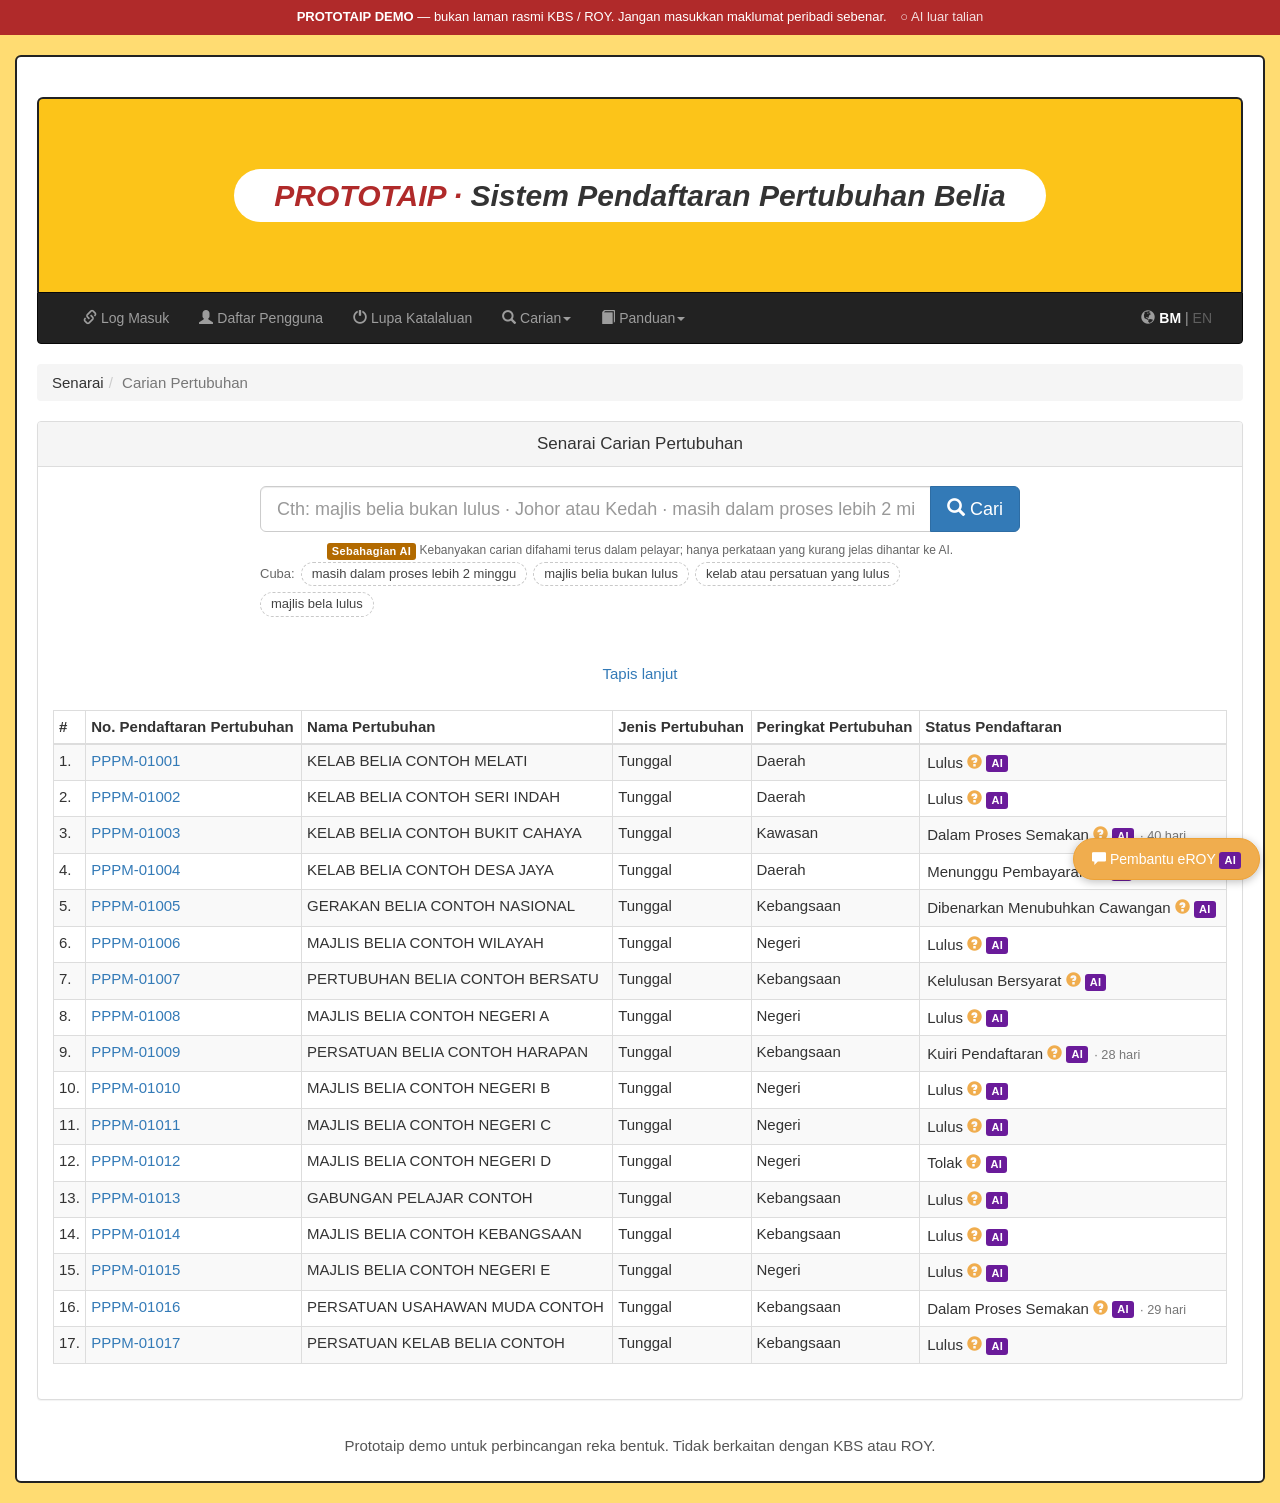
==== commit 78f3fc88: "Cache-bust asset URLs per build Co-Authored-By: Claude Opus 5.5 <noreply@anthropic.com> Claude-Sessi" ====
--- a/carian.html
+++ b/carian.html
@@ -4,7 +4,7 @@
 <meta charset="utf-8"><meta name="robots" content="noindex, nofollow"><meta name="viewport" content="width=device-width, initial-scale=1">
 <title>[Prototaip] Carian Pertubuhan - Sistem eROY</title>
 <link rel="stylesheet" href="https://cdnjs.cloudflare.com/ajax/libs/twitter-bootstrap/3.4.1/css/bootstrap.min.css">
-<link rel="stylesheet" href="assets/style.css">
+<link rel="stylesheet" href="assets/style.css?v=20261125150139">
 </head>
 <body>
 <div class="shell">
@@ -63,8 +63,8 @@
   </div>
   <footer id="footer"></footer>
 </div>
-<script src="assets/data.js"></script>
-<script src="assets/search.js"></script>
+<script src="assets/data.js?v=20261125150139"></script>
+<script src="assets/search.js?v=20261125150139"></script>
 <script>
 // ponytail: client-side filter over mock data; swap for a real API call when there's a backend.
 const en = () => document.documentElement.lang === 'en';
@@ -207,10 +207,10 @@
 </script>
 <script src="https://cdnjs.cloudflare.com/ajax/libs/jquery/3.7.1/jquery.min.js"></script>
 <script src="https://cdnjs.cloudflare.com/ajax/libs/twitter-bootstrap/3.4.1/js/bootstrap.min.js"></script>
-<script src="assets/layout.js"></script>
-<script src="assets/config.js"></script>
-<script src="assets/demo.js"></script>
-<script src="assets/ai.js"></script>
-<script src="assets/i18n.js"></script>
+<script src="assets/layout.js?v=20261125150139"></script>
+<script src="assets/config.js?v=20261125150139"></script>
+<script src="assets/demo.js?v=20261125150139"></script>
+<script src="assets/ai.js?v=20261125150139"></script>
+<script src="assets/i18n.js?v=20261125150139"></script>
 </body>
 </html>
--- a/assets/style.css
+++ b/assets/style.css
@@ -141,7 +141,7 @@
 .doc-fix { font-size: 12.5px; color: #555; background: #f7f7f7; border-radius: 4px; padding: 5px 8px; margin-top: 4px; }
 
 /* AI label: marks every part of the site that uses the AI model */
-.ai-tag { display: inline-block; background: #6a1b9a; color: #fff; font-size: 10px; font-weight: 700; line-height: 1; padding: 3px 5px; border-radius: 3px; vertical-align: middle; letter-spacing: .3px; }
+.ai-tag { display: inline-block; background: #6a1b9a; color: #fff; font-size: 11px; font-weight: 700; line-height: 1; padding: 3px 5px; border-radius: 3px; vertical-align: middle; letter-spacing: .3px; }
 .ai-tag.ai-part { background: #b26a00; }
 .ai-hint { font-size: 12px; color: #666; margin: 6px 0 2px; text-align: center; }
 
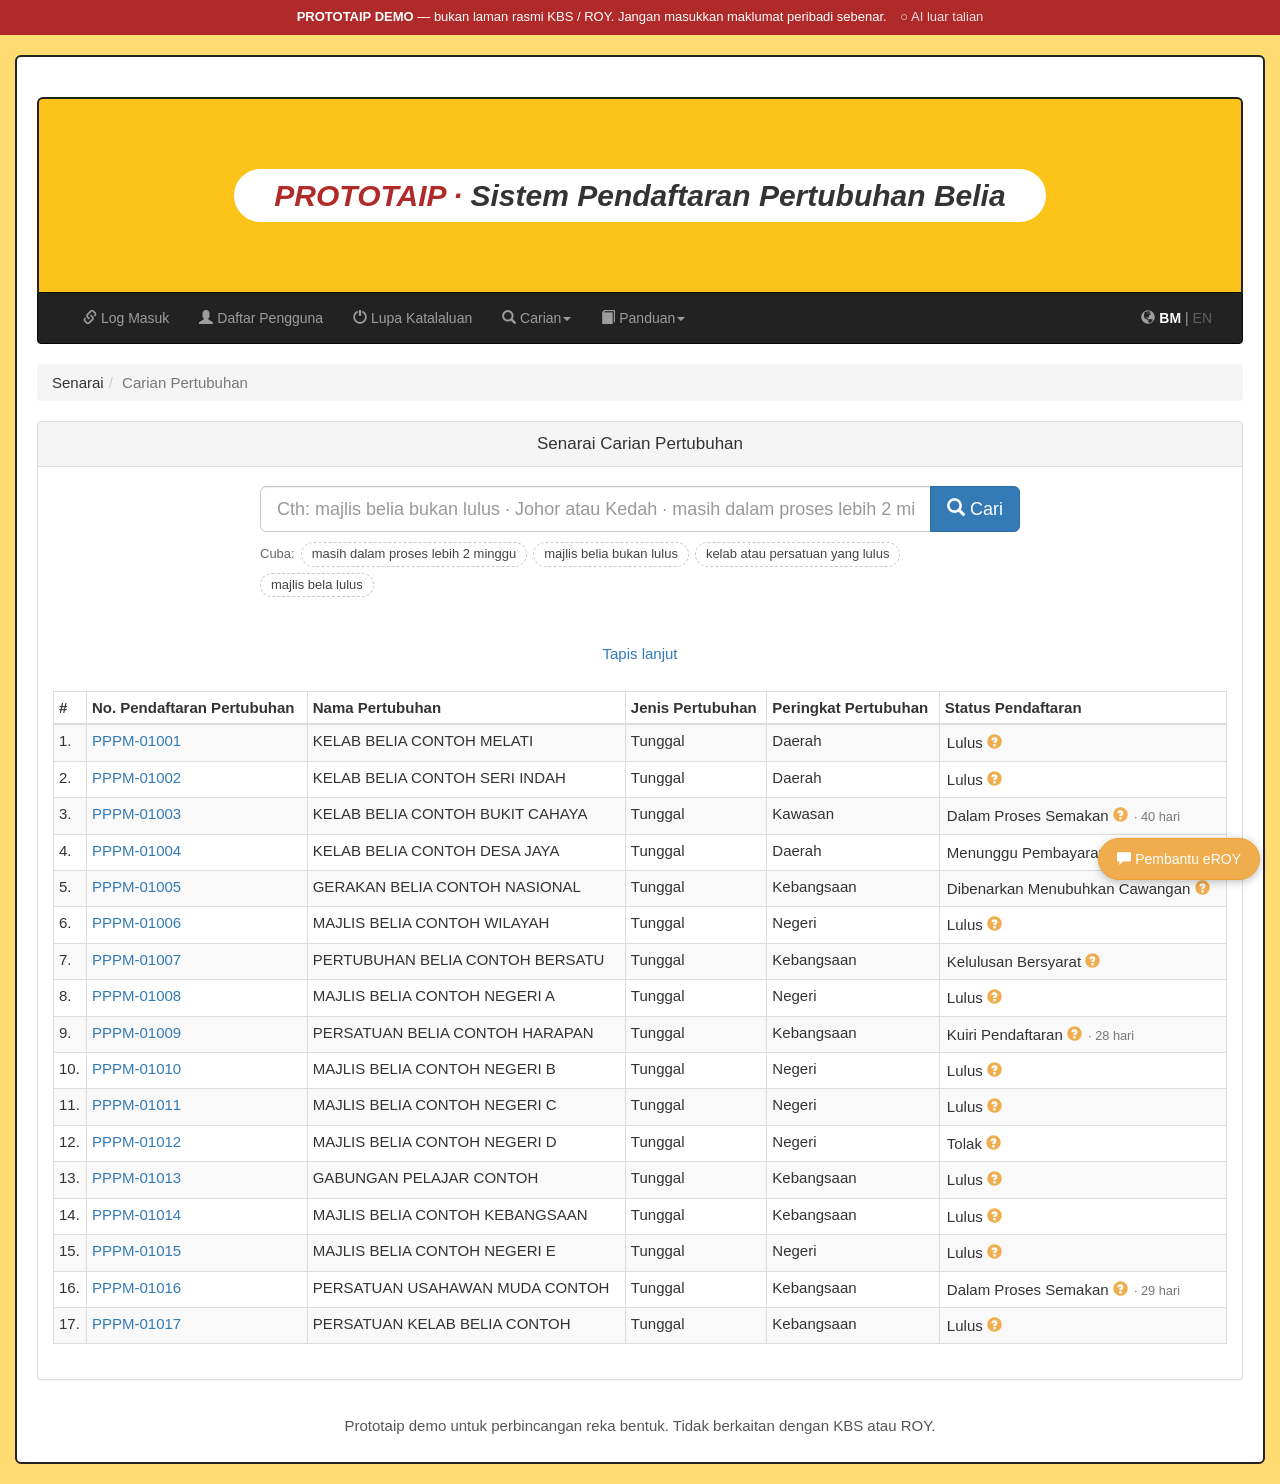
==== commit fc351a85: "Remove AI badges; keep minimal UI Co-Authored-By: Claude Opus 5.5 <noreply@anthropic.com> Claude-Ses" ====
--- a/carian.html
+++ b/carian.html
@@ -4,7 +4,7 @@
 <meta charset="utf-8"><meta name="robots" content="noindex, nofollow"><meta name="viewport" content="width=device-width, initial-scale=1">
 <title>[Prototaip] Carian Pertubuhan - Sistem eROY</title>
 <link rel="stylesheet" href="https://cdnjs.cloudflare.com/ajax/libs/twitter-bootstrap/3.4.1/css/bootstrap.min.css">
-<link rel="stylesheet" href="assets/style.css?v=20261125150139">
+<link rel="stylesheet" href="assets/style.css?v=20261125150232">
 </head>
 <body>
 <div class="shell">
@@ -22,7 +22,6 @@
           <span class="input-group-btn"><button class="btn btn-primary btn-lg"><span class="glyphicon glyphicon-search"></span> Cari</button></span>
         </div>
       </form>
-      <p class="ai-hint"><span class="ai-tag ai-part">Sebahagian AI</span> <span data-en="Most searches are understood right in your browser; only unclear words are sent to the AI.">Kebanyakan carian difahami terus dalam pelayar; hanya perkataan yang kurang jelas dihantar ke AI.</span></p>
       <div class="search-examples" id="examples"></div>
       <div class="filter-chips" id="chips" aria-live="polite"></div>
       <p class="search-note" id="search-note" aria-live="polite"></p>
@@ -63,8 +62,8 @@
   </div>
   <footer id="footer"></footer>
 </div>
-<script src="assets/data.js?v=20261125150139"></script>
-<script src="assets/search.js?v=20261125150139"></script>
+<script src="assets/data.js?v=20261125150232"></script>
+<script src="assets/search.js?v=20261125150232"></script>
 <script>
 // ponytail: client-side filter over mock data; swap for a real API call when there's a backend.
 const en = () => document.documentElement.lang === 'en';
@@ -143,7 +142,7 @@
   rows.innerHTML = hits.map((p, i) => {
     const days = PENDING.includes(p.status) ? ` <small class="text-muted">· ${daysAtStage(p)} ${t('hari', 'days')}</small>` : '';
     return `<tr><td>${i + 1}.</td><td><a href="semak.html?no=${p.no}" title="Semak status">${p.no}</a></td><td>${p.nama}</td><td>${p.jenis}</td><td>${p.peringkat}</td>` +
-      `<td><button type="button" class="btn-link status-ai" data-status="${p.status}" title="Terangkan dengan AI">${p.status} <span class="glyphicon glyphicon-question-sign"></span> <span class="ai-tag">AI</span></button>${days}</td></tr>`;
+      `<td><button type="button" class="btn-link status-ai" data-status="${p.status}" title="Terangkan dengan AI">${p.status} <span class="glyphicon glyphicon-question-sign"></span></button>${days}</td></tr>`;
   }).join('');
 
   // No results: say which filter to drop, and how many results that would give.
@@ -207,10 +206,10 @@
 </script>
 <script src="https://cdnjs.cloudflare.com/ajax/libs/jquery/3.7.1/jquery.min.js"></script>
 <script src="https://cdnjs.cloudflare.com/ajax/libs/twitter-bootstrap/3.4.1/js/bootstrap.min.js"></script>
-<script src="assets/layout.js?v=20261125150139"></script>
-<script src="assets/config.js?v=20261125150139"></script>
-<script src="assets/demo.js?v=20261125150139"></script>
-<script src="assets/ai.js?v=20261125150139"></script>
-<script src="assets/i18n.js?v=20261125150139"></script>
+<script src="assets/layout.js?v=20261125150232"></script>
+<script src="assets/config.js?v=20261125150232"></script>
+<script src="assets/demo.js?v=20261125150232"></script>
+<script src="assets/ai.js?v=20261125150232"></script>
+<script src="assets/i18n.js?v=20261125150232"></script>
 </body>
 </html>
--- a/assets/style.css
+++ b/assets/style.css
@@ -140,10 +140,6 @@
 .example-chip:hover, .example-chip:focus { border-style: solid; border-color: #337ab7; color: #23527c; }
 .doc-fix { font-size: 12.5px; color: #555; background: #f7f7f7; border-radius: 4px; padding: 5px 8px; margin-top: 4px; }
 
-/* AI label: marks every part of the site that uses the AI model */
-.ai-tag { display: inline-block; background: #6a1b9a; color: #fff; font-size: 11px; font-weight: 700; line-height: 1; padding: 3px 5px; border-radius: 3px; vertical-align: middle; letter-spacing: .3px; }
-.ai-tag.ai-part { background: #b26a00; }
-.ai-hint { font-size: 12px; color: #666; margin: 6px 0 2px; text-align: center; }
 
 /* Public demo mode */
 .demo-bar { background: #b02a2a; color: #fff; text-align: center; padding: 8px 12px; font-size: 13px; position: sticky; top: 0; z-index: 1100; }
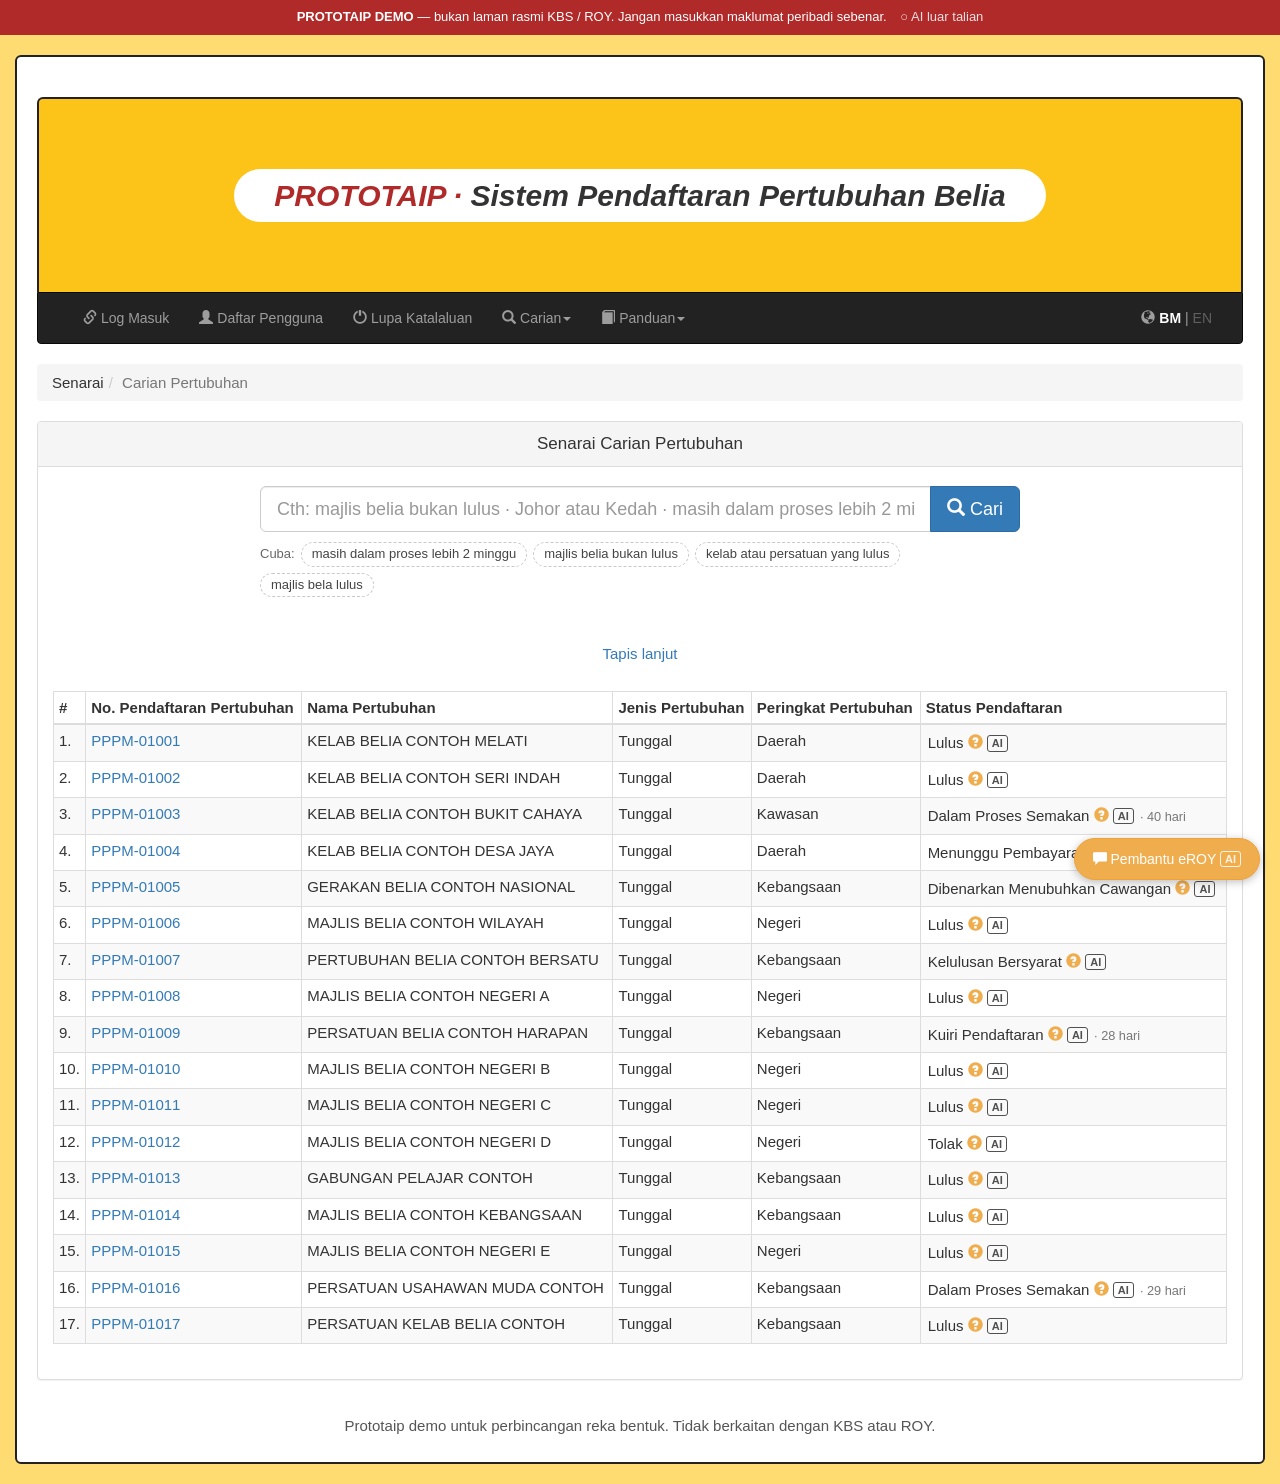
==== commit 2cb43fef: "Bring back AI labels in a minimal outlined style Co-Authored-By: Claude Opus 5.5 <noreply@anthropic." ====
--- a/carian.html
+++ b/carian.html
@@ -4,7 +4,7 @@
 <meta charset="utf-8"><meta name="robots" content="noindex, nofollow"><meta name="viewport" content="width=device-width, initial-scale=1">
 <title>[Prototaip] Carian Pertubuhan - Sistem eROY</title>
 <link rel="stylesheet" href="https://cdnjs.cloudflare.com/ajax/libs/twitter-bootstrap/3.4.1/css/bootstrap.min.css">
-<link rel="stylesheet" href="assets/style.css?v=20261125150232">
+<link rel="stylesheet" href="assets/style.css?v=20261125151354">
 </head>
 <body>
 <div class="shell">
@@ -62,8 +62,8 @@
   </div>
   <footer id="footer"></footer>
 </div>
-<script src="assets/data.js?v=20261125150232"></script>
-<script src="assets/search.js?v=20261125150232"></script>
+<script src="assets/data.js?v=20261125151354"></script>
+<script src="assets/search.js?v=20261125151354"></script>
 <script>
 // ponytail: client-side filter over mock data; swap for a real API call when there's a backend.
 const en = () => document.documentElement.lang === 'en';
@@ -142,7 +142,7 @@
   rows.innerHTML = hits.map((p, i) => {
     const days = PENDING.includes(p.status) ? ` <small class="text-muted">· ${daysAtStage(p)} ${t('hari', 'days')}</small>` : '';
     return `<tr><td>${i + 1}.</td><td><a href="semak.html?no=${p.no}" title="Semak status">${p.no}</a></td><td>${p.nama}</td><td>${p.jenis}</td><td>${p.peringkat}</td>` +
-      `<td><button type="button" class="btn-link status-ai" data-status="${p.status}" title="Terangkan dengan AI">${p.status} <span class="glyphicon glyphicon-question-sign"></span></button>${days}</td></tr>`;
+      `<td><button type="button" class="btn-link status-ai" data-status="${p.status}" title="Terangkan dengan Pembantu eROY">${p.status} <span class="glyphicon glyphicon-question-sign"></span> <span class="ai-tag">AI</span></button>${days}</td></tr>`;
   }).join('');
 
   // No results: say which filter to drop, and how many results that would give.
@@ -206,10 +206,10 @@
 </script>
 <script src="https://cdnjs.cloudflare.com/ajax/libs/jquery/3.7.1/jquery.min.js"></script>
 <script src="https://cdnjs.cloudflare.com/ajax/libs/twitter-bootstrap/3.4.1/js/bootstrap.min.js"></script>
-<script src="assets/layout.js?v=20261125150232"></script>
-<script src="assets/config.js?v=20261125150232"></script>
-<script src="assets/demo.js?v=20261125150232"></script>
-<script src="assets/ai.js?v=20261125150232"></script>
-<script src="assets/i18n.js?v=20261125150232"></script>
+<script src="assets/layout.js?v=20261125151354"></script>
+<script src="assets/config.js?v=20261125151354"></script>
+<script src="assets/demo.js?v=20261125151354"></script>
+<script src="assets/ai.js?v=20261125151354"></script>
+<script src="assets/i18n.js?v=20261125151354"></script>
 </body>
 </html>
--- a/assets/style.css
+++ b/assets/style.css
@@ -140,6 +140,8 @@
 .example-chip:hover, .example-chip:focus { border-style: solid; border-color: #337ab7; color: #23527c; }
 .doc-fix { font-size: 12.5px; color: #555; background: #f7f7f7; border-radius: 4px; padding: 5px 8px; margin-top: 4px; }
 
+/* AI label: a small outlined tag on every control that uses the AI. Takes the colour of its button or link. */
+.ai-tag { display: inline-block; font-size: 11px; font-weight: 600; line-height: 1.3; padding: 0 4px; border: 1px solid currentColor; border-radius: 3px; vertical-align: 1px; opacity: .85; }
 
 /* Public demo mode */
 .demo-bar { background: #b02a2a; color: #fff; text-align: center; padding: 8px 12px; font-size: 13px; position: sticky; top: 0; z-index: 1100; }
